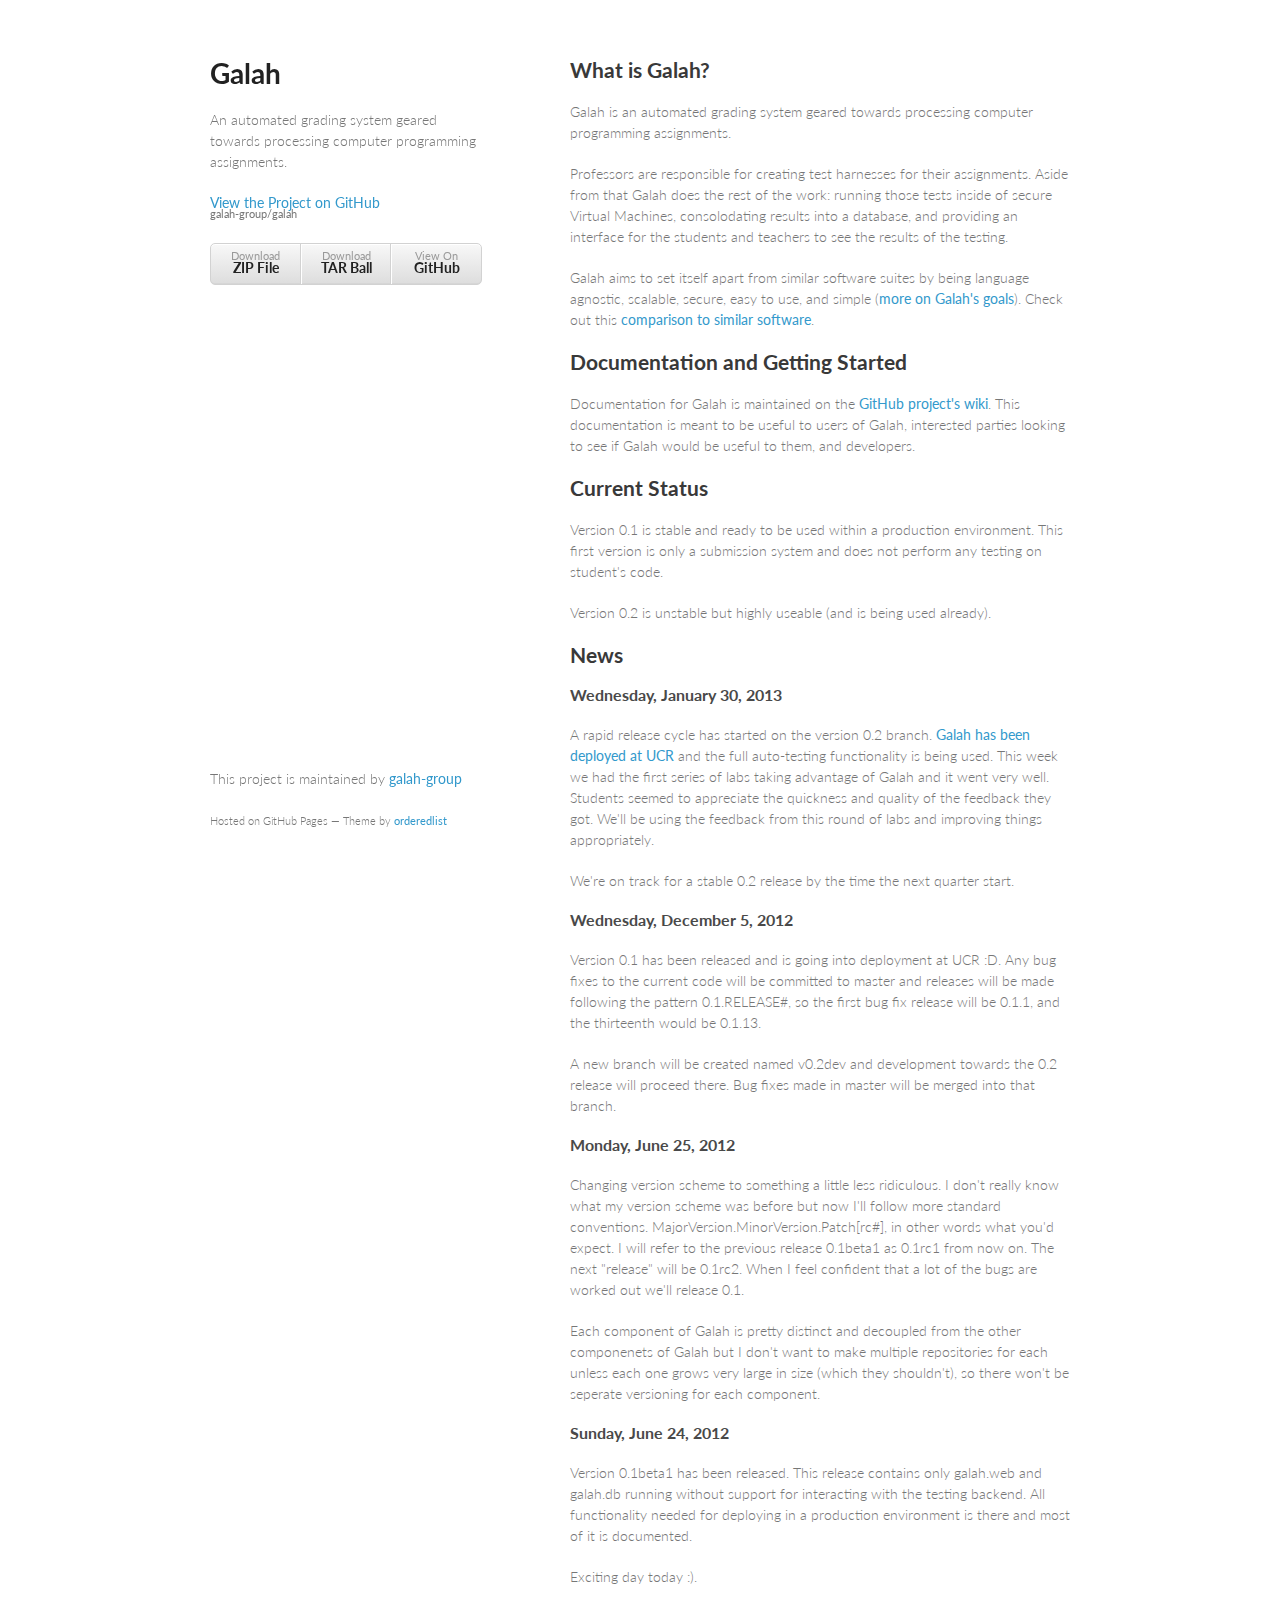
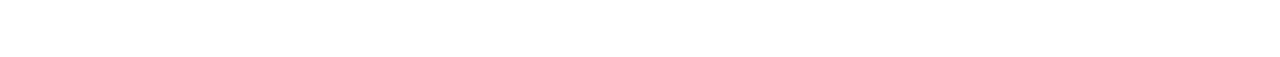
==== index.html @ a8e380b1 "Create gh-pages branch via GitHub" ====
<!doctype html>
<html>
  <head>
    <meta charset="utf-8">
    <meta http-equiv="X-UA-Compatible" content="chrome=1">
    <title>Galah by galah-group</title>

    <link rel="stylesheet" href="stylesheets/styles.css">
    <link rel="stylesheet" href="stylesheets/pygment_trac.css">
    <meta name="viewport" content="width=device-width, initial-scale=1, user-scalable=no">
    <!--[if lt IE 9]>
    <script src="//html5shiv.googlecode.com/svn/trunk/html5.js"></script>
    <![endif]-->
  </head>
  <body>
    <div class="wrapper">
      <header>
        <h1>Galah</h1>
        <p>An automated grading system geared towards processing computer programming assignments.</p>

        <p class="view"><a href="https://github.com/galah-group/galah">View the Project on GitHub <small>galah-group/galah</small></a></p>


        <ul>
          <li><a href="https://github.com/galah-group/galah/zipball/master">Download <strong>ZIP File</strong></a></li>
          <li><a href="https://github.com/galah-group/galah/tarball/master">Download <strong>TAR Ball</strong></a></li>
          <li><a href="https://github.com/galah-group/galah">View On <strong>GitHub</strong></a></li>
        </ul>
      </header>
      <section>
        <h2>What is Galah?</h2>

<p>Galah is an automated grading system geared towards processing computer
programming assignments.</p>

<p>Professors are responsible for creating test harnesses for their assignments.
Aside from that Galah does the rest of the work: running those tests inside of
secure Virtual Machines, consolodating results into a database, and providing an
interface for the students and teachers to see the results of the testing.</p>

<p>Galah aims to set itself apart from similar software suites by being
language agnostic, scalable, secure, easy to use, and simple
(<a href="https://github.com/brownhead/galah/wiki/Goals-and-Ideals">more on Galah's goals</a>). Check
out this
<a href="https://github.com/brownhead/galah/wiki/Comparison-to-Similar-Software">comparison to similar software</a>.</p>

<h2>Documentation and Getting Started</h2>

<p>Documentation for Galah is maintained on the
<a href="https://github.com/brownhead/galah/wiki">GitHub project's wiki</a>. This
documentation is meant to be useful to users of Galah, interested parties
looking to see if Galah would be useful to them, and developers.</p>

<h2>Current Status</h2>

<p>Version 0.1 is stable and ready to be used within a production environment. This
first version is only a submission system and does not perform any testing on
student's code.</p>

<p>Version 0.2 is unstable but highly useable (and is being used already).</p>

<h2>News</h2>

<h3>Wednesday, January 30, 2013</h3>

<p>A rapid release cycle has started on the version 0.2 branch.
<a href="https://galah.cs.ucr.edu">Galah has been deployed at UCR</a> and the full
auto-testing functionality is being used. This week we had the first series of
labs taking advantage of Galah and it went very well. Students seemed to
appreciate the quickness and quality of the feedback they got. We'll be using
the feedback from this round of labs and improving things appropriately.</p>

<p>We're on track for a stable 0.2 release by the time the next quarter start.</p>

<h3>Wednesday, December 5, 2012</h3>

<p>Version 0.1 has been released and is going into deployment at UCR :D. Any bug
fixes to the current code will be committed to master and releases will be made
following the pattern 0.1.RELEASE#, so the first bug fix release will be 0.1.1,
and the thirteenth would be 0.1.13.</p>

<p>A new branch will be created named v0.2dev and development towards the 0.2
release will proceed there. Bug fixes made in master will be merged into that
branch.</p>

<h3>Monday, June 25, 2012</h3>

<p>Changing version scheme to something a little less ridiculous. I don't really
know what my version scheme was before but now I'll follow more standard
conventions. MajorVersion.MinorVersion.Patch[rc#], in other words what you'd
expect. I will refer to the previous release 0.1beta1 as 0.1rc1 from now on.
The next "release" will be 0.1rc2. When I feel confident that a lot of the
bugs are worked out we'll release 0.1.</p>

<p>Each component of Galah is pretty distinct and decoupled from the other
componenets of Galah but I don't want to make multiple repositories for each
unless each one grows very large in size (which they shouldn't), so there
won't be seperate versioning for each component.</p>

<h3>Sunday, June 24, 2012</h3>

<p>Version 0.1beta1 has been released. This release contains only galah.web and
galah.db running without support for interacting with the testing backend. All
functionality needed for deploying in a production environment is there and
most of it is documented.</p>

<p>Exciting day today :).</p>
      </section>
      <footer>
        <p>This project is maintained by <a href="https://github.com/galah-group">galah-group</a></p>
        <p><small>Hosted on GitHub Pages &mdash; Theme by <a href="https://github.com/orderedlist">orderedlist</a></small></p>
      </footer>
    </div>
    <script src="javascripts/scale.fix.js"></script>
    
  </body>
</html>
---- stylesheets/styles.css ----
@import url(https://fonts.googleapis.com/css?family=Lato:300italic,700italic,300,700);

body {
  padding:50px;
  font:14px/1.5 Lato, "Helvetica Neue", Helvetica, Arial, sans-serif;
  color:#777;
  font-weight:300;
}

h1, h2, h3, h4, h5, h6 {
  color:#222;
  margin:0 0 20px;
}

p, ul, ol, table, pre, dl {
  margin:0 0 20px;
}

h1, h2, h3 {
  line-height:1.1;
}

h1 {
  font-size:28px;
}

h2 {
  color:#393939;
}

h3, h4, h5, h6 {
  color:#494949;
}

a {
  color:#39c;
  font-weight:400;
  text-decoration:none;
}

a small {
  font-size:11px;
  color:#777;
  margin-top:-0.6em;
  display:block;
}

.wrapper {
  width:860px;
  margin:0 auto;
}

blockquote {
  border-left:1px solid #e5e5e5;
  margin:0;
  padding:0 0 0 20px;
  font-style:italic;
}

code, pre {
  font-family:Monaco, Bitstream Vera Sans Mono, Lucida Console, Terminal;
  color:#333;
  font-size:12px;
}

pre {
  padding:8px 15px;
  background: #f8f8f8;  
  border-radius:5px;
  border:1px solid #e5e5e5;
  overflow-x: auto;
}

table {
  width:100%;
  border-collapse:collapse;
}

th, td {
  text-align:left;
  padding:5px 10px;
  border-bottom:1px solid #e5e5e5;
}

dt {
  color:#444;
  font-weight:700;
}

th {
  color:#444;
}

img {
  max-width:100%;
}

header {
  width:270px;
  float:left;
  position:fixed;
}

header ul {
  list-style:none;
  height:40px;
  
  padding:0;
  
  background: #eee;
  background: -moz-linear-gradient(top, #f8f8f8 0%, #dddddd 100%);
  background: -webkit-gradient(linear, left top, left bottom, color-stop(0%,#f8f8f8), color-stop(100%,#dddddd));
  background: -webkit-linear-gradient(top, #f8f8f8 0%,#dddddd 100%);
  background: -o-linear-gradient(top, #f8f8f8 0%,#dddddd 100%);
  background: -ms-linear-gradient(top, #f8f8f8 0%,#dddddd 100%);
  background: linear-gradient(top, #f8f8f8 0%,#dddddd 100%);
  
  border-radius:5px;
  border:1px solid #d2d2d2;
  box-shadow:inset #fff 0 1px 0, inset rgba(0,0,0,0.03) 0 -1px 0;
  width:270px;
}

header li {
  width:89px;
  float:left;
  border-right:1px solid #d2d2d2;
  height:40px;
}

header ul a {
  line-height:1;
  font-size:11px;
  color:#999;
  display:block;
  text-align:center;
  padding-top:6px;
  height:40px;
}

strong {
  color:#222;
  font-weight:700;
}

header ul li + li {
  width:88px;
  border-left:1px solid #fff;
}

header ul li + li + li {
  border-right:none;
  width:89px;
}

header ul a strong {
  font-size:14px;
  display:block;
  color:#222;
}

section {
  width:500px;
  float:right;
  padding-bottom:50px;
}

small {
  font-size:11px;
}

hr {
  border:0;
  background:#e5e5e5;
  height:1px;
  margin:0 0 20px;
}

footer {
  width:270px;
  float:left;
  position:fixed;
  bottom:50px;
}

@media print, screen and (max-width: 960px) {
  
  div.wrapper {
    width:auto;
    margin:0;
  }
  
  header, section, footer {
    float:none;
    position:static;
    width:auto;
  }
  
  header {
    padding-right:320px;
  }
  
  section {
    border:1px solid #e5e5e5;
    border-width:1px 0;
    padding:20px 0;
    margin:0 0 20px;
  }
  
  header a small {
    display:inline;
  }
  
  header ul {
    position:absolute;
    right:50px;
    top:52px;
  }
}

@media print, screen and (max-width: 720px) {
  body {
    word-wrap:break-word;
  }
  
  header {
    padding:0;
  }
  
  header ul, header p.view {
    position:static;
  }
  
  pre, code {
    word-wrap:normal;
  }
}

@media print, screen and (max-width: 480px) {
  body {
    padding:15px;
  }
  
  header ul {
    display:none;
  }
}

@media print {
  body {
    padding:0.4in;
    font-size:12pt;
    color:#444;
  }
}
---- stylesheets/pygment_trac.css ----
.highlight  { background: #ffffff; }
.highlight .c { color: #999988; font-style: italic } /* Comment */
.highlight .err { color: #a61717; background-color: #e3d2d2 } /* Error */
.highlight .k { font-weight: bold } /* Keyword */
.highlight .o { font-weight: bold } /* Operator */
.highlight .cm { color: #999988; font-style: italic } /* Comment.Multiline */
.highlight .cp { color: #999999; font-weight: bold } /* Comment.Preproc */
.highlight .c1 { color: #999988; font-style: italic } /* Comment.Single */
.highlight .cs { color: #999999; font-weight: bold; font-style: italic } /* Comment.Special */
.highlight .gd { color: #000000; background-color: #ffdddd } /* Generic.Deleted */
.highlight .gd .x { color: #000000; background-color: #ffaaaa } /* Generic.Deleted.Specific */
.highlight .ge { font-style: italic } /* Generic.Emph */
.highlight .gr { color: #aa0000 } /* Generic.Error */
.highlight .gh { color: #999999 } /* Generic.Heading */
.highlight .gi { color: #000000; background-color: #ddffdd } /* Generic.Inserted */
.highlight .gi .x { color: #000000; background-color: #aaffaa } /* Generic.Inserted.Specific */
.highlight .go { color: #888888 } /* Generic.Output */
.highlight .gp { color: #555555 } /* Generic.Prompt */
.highlight .gs { font-weight: bold } /* Generic.Strong */
.highlight .gu { color: #800080; font-weight: bold; } /* Generic.Subheading */
.highlight .gt { color: #aa0000 } /* Generic.Traceback */
.highlight .kc { font-weight: bold } /* Keyword.Constant */
.highlight .kd { font-weight: bold } /* Keyword.Declaration */
.highlight .kn { font-weight: bold } /* Keyword.Namespace */
.highlight .kp { font-weight: bold } /* Keyword.Pseudo */
.highlight .kr { font-weight: bold } /* Keyword.Reserved */
.highlight .kt { color: #445588; font-weight: bold } /* Keyword.Type */
.highlight .m { color: #009999 } /* Literal.Number */
.highlight .s { color: #d14 } /* Literal.String */
.highlight .na { color: #008080 } /* Name.Attribute */
.highlight .nb { color: #0086B3 } /* Name.Builtin */
.highlight .nc { color: #445588; font-weight: bold } /* Name.Class */
.highlight .no { color: #008080 } /* Name.Constant */
.highlight .ni { color: #800080 } /* Name.Entity */
.highlight .ne { color: #990000; font-weight: bold } /* Name.Exception */
.highlight .nf { color: #990000; font-weight: bold } /* Name.Function */
.highlight .nn { color: #555555 } /* Name.Namespace */
.highlight .nt { color: #000080 } /* Name.Tag */
.highlight .nv { color: #008080 } /* Name.Variable */
.highlight .ow { font-weight: bold } /* Operator.Word */
.highlight .w { color: #bbbbbb } /* Text.Whitespace */
.highlight .mf { color: #009999 } /* Literal.Number.Float */
.highlight .mh { color: #009999 } /* Literal.Number.Hex */
.highlight .mi { color: #009999 } /* Literal.Number.Integer */
.highlight .mo { color: #009999 } /* Literal.Number.Oct */
.highlight .sb { color: #d14 } /* Literal.String.Backtick */
.highlight .sc { color: #d14 } /* Literal.String.Char */
.highlight .sd { color: #d14 } /* Literal.String.Doc */
.highlight .s2 { color: #d14 } /* Literal.String.Double */
.highlight .se { color: #d14 } /* Literal.String.Escape */
.highlight .sh { color: #d14 } /* Literal.String.Heredoc */
.highlight .si { color: #d14 } /* Literal.String.Interpol */
.highlight .sx { color: #d14 } /* Literal.String.Other */
.highlight .sr { color: #009926 } /* Literal.String.Regex */
.highlight .s1 { color: #d14 } /* Literal.String.Single */
.highlight .ss { color: #990073 } /* Literal.String.Symbol */
.highlight .bp { color: #999999 } /* Name.Builtin.Pseudo */
.highlight .vc { color: #008080 } /* Name.Variable.Class */
.highlight .vg { color: #008080 } /* Name.Variable.Global */
.highlight .vi { color: #008080 } /* Name.Variable.Instance */
.highlight .il { color: #009999 } /* Literal.Number.Integer.Long */

.type-csharp .highlight .k { color: #0000FF }
.type-csharp .highlight .kt { color: #0000FF }
.type-csharp .highlight .nf { color: #000000; font-weight: normal }
.type-csharp .highlight .nc { color: #2B91AF }
.type-csharp .highlight .nn { color: #000000 }
.type-csharp .highlight .s { color: #A31515 }
.type-csharp .highlight .sc { color: #A31515 }
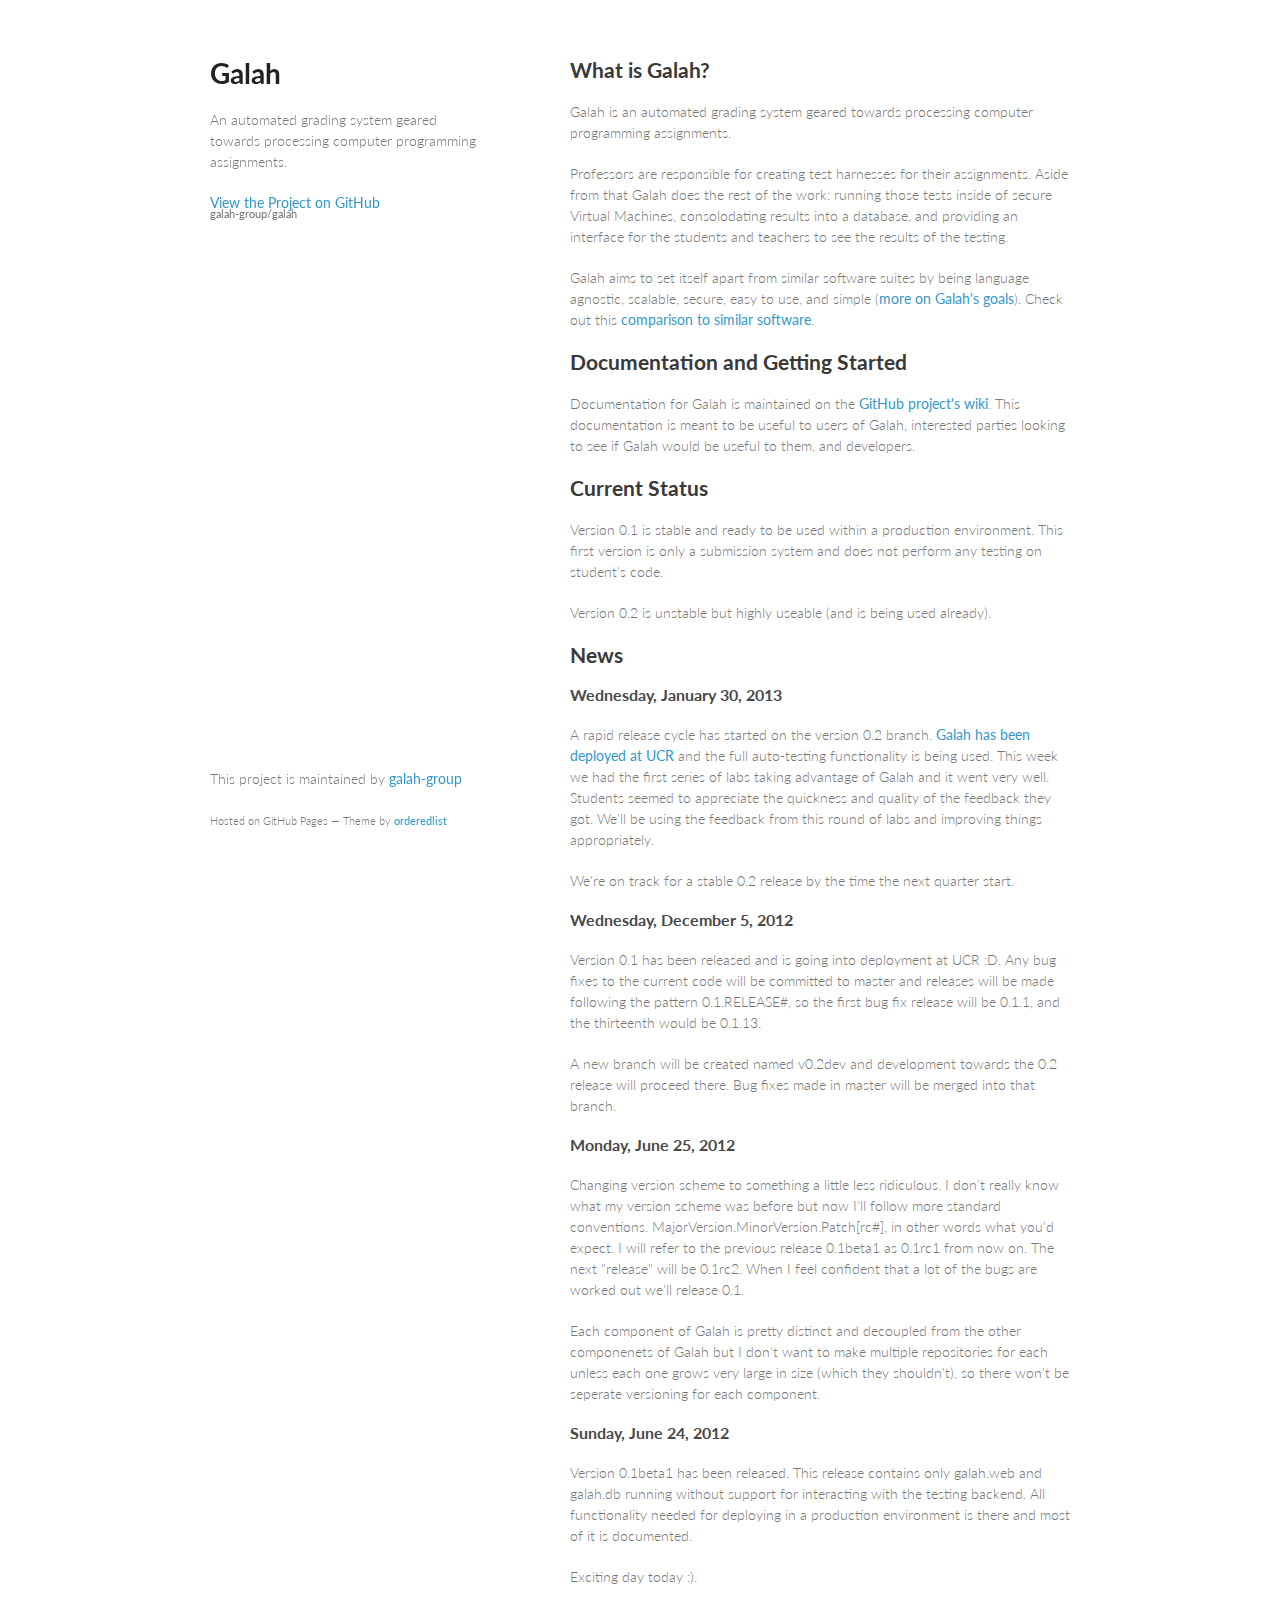
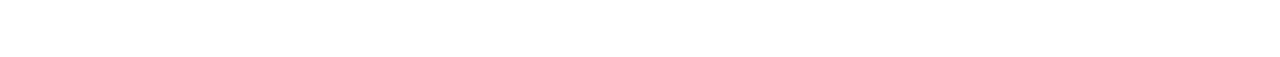
==== commit e7ed61dc: "Removed download links." ====
--- a/index.html
+++ b/index.html
@@ -19,13 +19,6 @@
         <p>An automated grading system geared towards processing computer programming assignments.</p>
 
         <p class="view"><a href="https://github.com/galah-group/galah">View the Project on GitHub <small>galah-group/galah</small></a></p>
-
-
-        <ul>
-          <li><a href="https://github.com/galah-group/galah/zipball/master">Download <strong>ZIP File</strong></a></li>
-          <li><a href="https://github.com/galah-group/galah/tarball/master">Download <strong>TAR Ball</strong></a></li>
-          <li><a href="https://github.com/galah-group/galah">View On <strong>GitHub</strong></a></li>
-        </ul>
       </header>
       <section>
         <h2>What is Galah?</h2>
@@ -114,4 +107,4 @@
     <script src="javascripts/scale.fix.js"></script>
     
   </body>
-</html>+</html>
